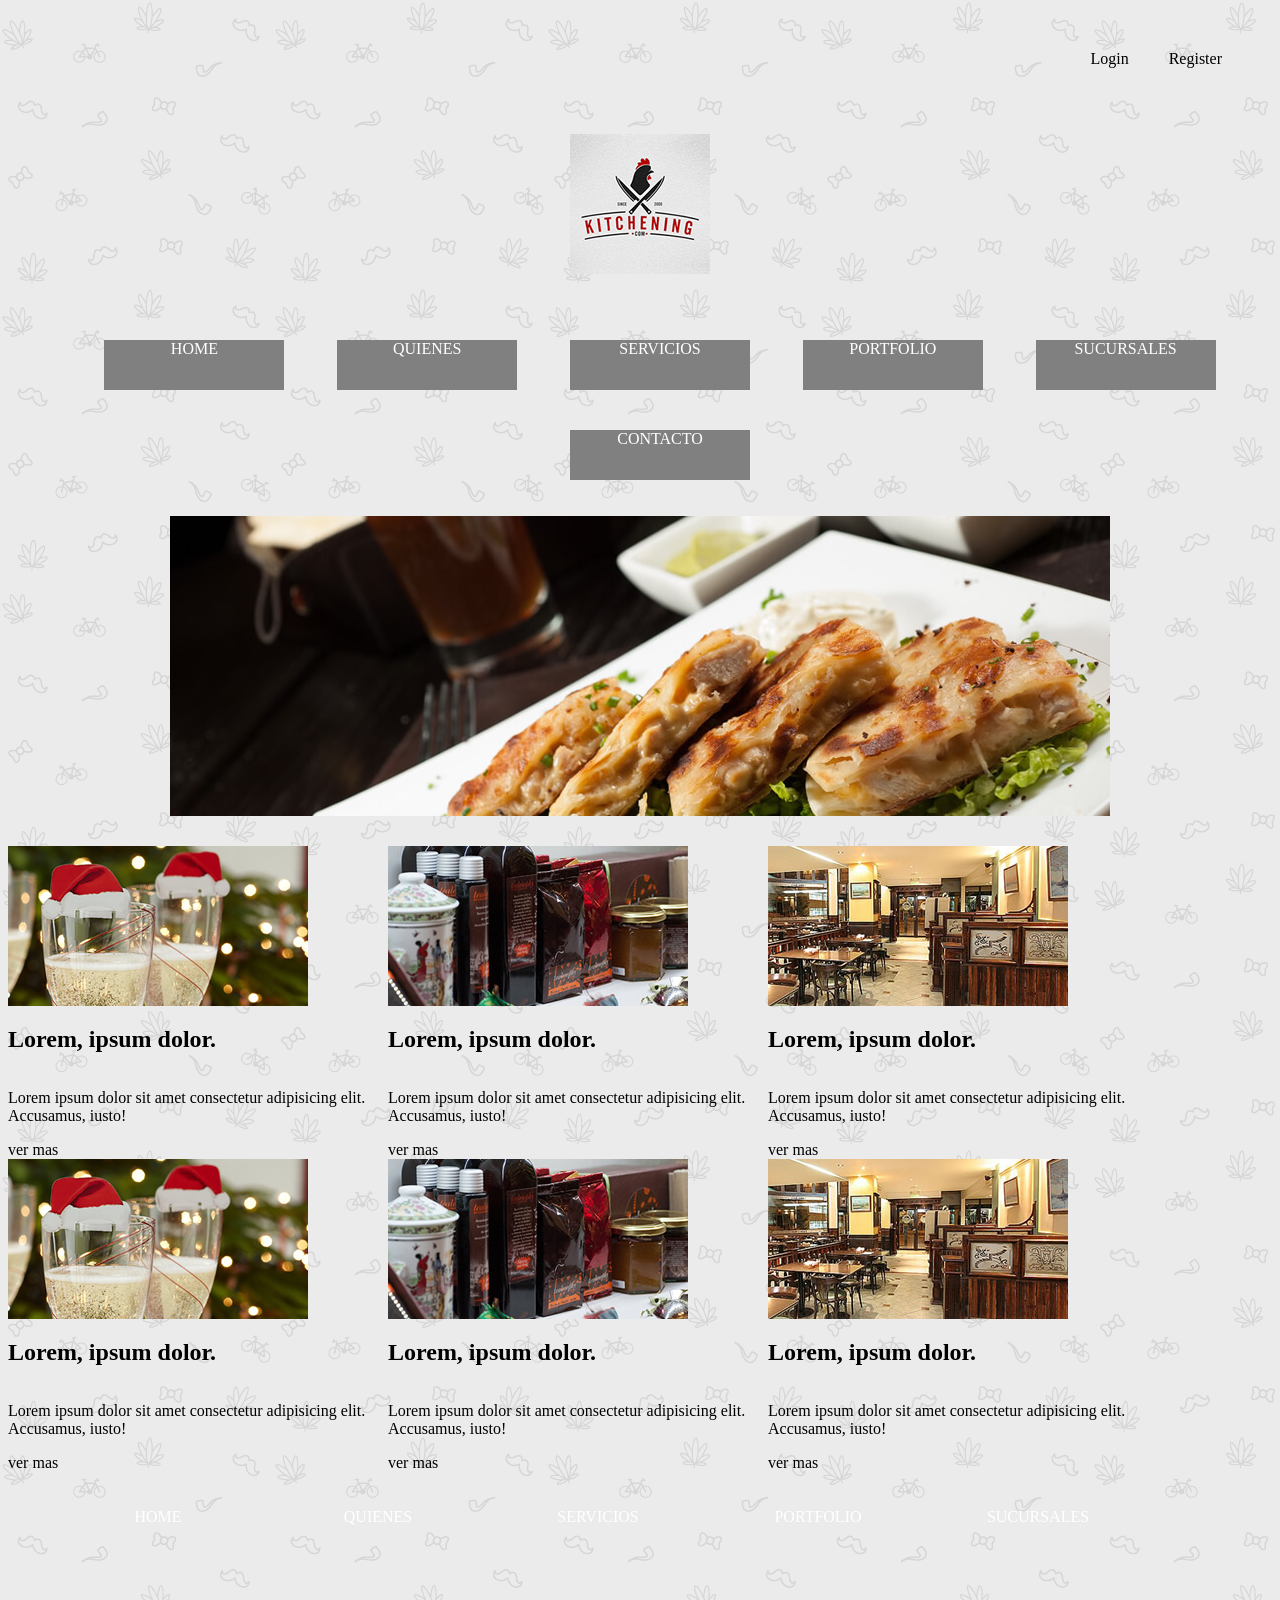
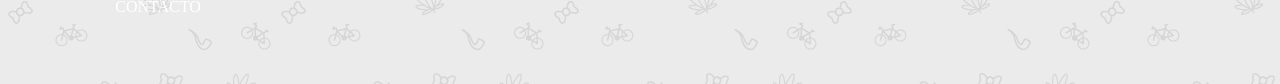
==== Práctica kitchening/index.html @ 5de92939 "Primer commit" ====
<!DOCTYPE html>
<html lang="en">

<head>
    <meta charset="UTF-8">
    <meta name="viewport" content="width=device-width, initial-scale=1.0">
    <link rel="stylesheet" href="./css/styles.css">
    <title>Document</title>
</head>

<body>
    <header>
        <nav>
            <ul class="navegador">
                <li class="navegador1"><a href="./login.html">Login</a></li>
                <li class="navegador1"><a href="./registro.html">Register</a></li>
            </ul>
        </nav>
        <div class="logo0"> <img src="./kitcheningResponsiveYForms_Base/img/logo.jpg" class="logo"></div>
        <ul class="cajapadre">
            <li class="cajas">HOME</li>
            <li class="cajas">QUIENES</li>
            <li class="cajas">SERVICIOS</li>
            <li class="cajas">PORTFOLIO</li>
            <li class="cajas">SUCURSALES</li>
            <li class="cajas">CONTACTO</li>
        </ul>
        <div class="logo0"> <img src="./kitcheningResponsiveYForms_Base/img/img-banner.jpg" alt="" class="img-banner">
        </div>
    </header>
    <section>
        <article><img src="./kitcheningResponsiveYForms_Base/img/img-pdto-1.jpg" alt="" class="imagen">
            <h2>Lorem, ipsum dolor.</h2>
            <p>Lorem ipsum dolor sit amet consectetur adipisicing elit. Accusamus, iusto!</p>
            <div class="vermas">ver mas</div>
        </article>
        <article><img src="./kitcheningResponsiveYForms_Base/img/img-pdto-2.jpg" alt="" class="imagen">
            <h2>Lorem, ipsum dolor.</h2>
            <p>Lorem ipsum dolor sit amet consectetur adipisicing elit. Accusamus, iusto!</p>
            <div class="vermas">ver mas</div>
        </article>
        <article><img src="./kitcheningResponsiveYForms_Base/img/img-pdto-3.jpg" alt="" class="imagen">
            <h2>Lorem, ipsum dolor.</h2>
            <p>Lorem ipsum dolor sit amet consectetur adipisicing elit. Accusamus, iusto!</p>
            <div class="vermas">ver mas</div>
        </article>

        <article><img src="./kitcheningResponsiveYForms_Base/img/img-pdto-1.jpg" alt="" class="imagen" >
            <h2>Lorem, ipsum dolor.</h2>
            <p>Lorem ipsum dolor sit amet consectetur adipisicing elit. Accusamus, iusto!</p>
            <div class="vermas">ver mas</div>
        </article>
        <article><img src="./kitcheningResponsiveYForms_Base/img/img-pdto-2.jpg" alt="" class="imagen">
            <h2>Lorem, ipsum dolor.</h2>
            <p>Lorem ipsum dolor sit amet consectetur adipisicing elit. Accusamus, iusto!</p>
            <div class="vermas">ver mas</div>
        </article>
        <article><img src="./kitcheningResponsiveYForms_Base/img/img-pdto-3.jpg" alt="" class="imagen">
            <h2>Lorem, ipsum dolor.</h2>
            <p>Lorem ipsum dolor sit amet consectetur adipisicing elit. Accusamus, iusto!</p>
            <div class="vermas">ver mas</div>
        </article>
    </section>
    <footer>
        <ul>
            <li class="final">HOME</li>
            <li class="final">QUIENES</li>
            <li class="final">SERVICIOS</li>
            <li class="final">PORTFOLIO</li>
            <li class="final">SUCURSALES</li>
            <li class="final">CONTACTO</li>
        </ul>
    </footer>



</body>

</html>
---- Práctica kitchening/css/styles.css ----
* {
    box-sizing: border-box;
}

body {
    background-image: url(../kitcheningResponsiveYForms_Base/img/bg-body.png);
}

nav a {
    color: black;
    text-decoration: none;
}

ul {
    display: flex;
    flex-wrap: wrap;
    list-style: none;
}

.navegador {
    display: flex;
    flex-wrap: wrap;
    flex-direction: row;
    justify-content: flex-end;
}

.navegador1 {
    margin: 20px;
}

.logo0 {
    display: flex;
    flex-wrap: wrap;
    flex-direction: row;
    justify-content: center;
}

.logo {
    margin: 30px;
}

.cajapadre {
    display: flex;
    flex-wrap: wrap;
    flex-direction: row;
    justify-content: space-around;
    align-items: center;


}

.cajas {
    background-color: gray;
    margin: 20px;
    height: 50px;
    width: 180px;
    color: white;
    text-align: center;
    align-self: center
}

header {
    margin: 30px;
}

.banner {
    margin: 20px;
    width: 1180px;
}

.final {
    margin: 20px;
    height: 50px;
    width: 180px;
    color: white;
    text-align: center;
    align-self: center
}

article {
    display: flex;
    flex-direction: row;
    flex-wrap: wrap;
    width: 380px;
}

section {
    display: flex;
     flex-direction: row ;
    flex-wrap: wrap;
}
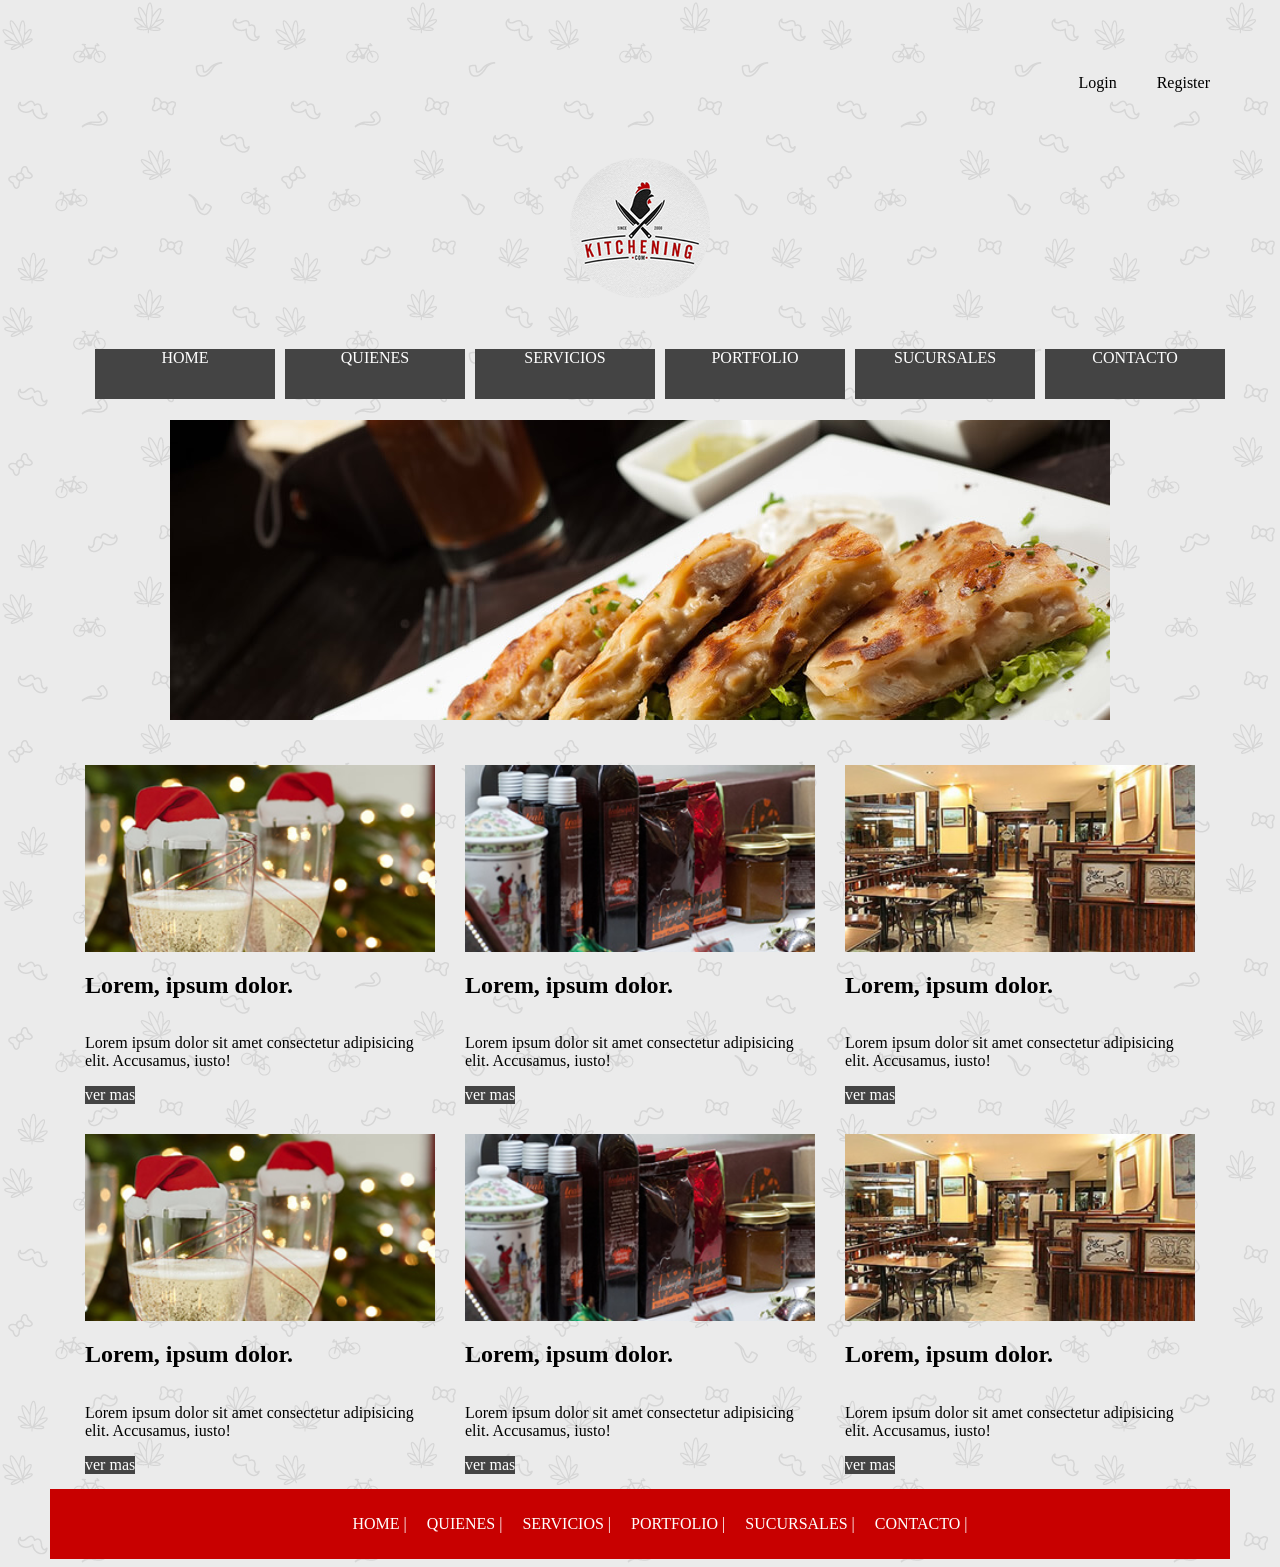
==== commit ad0c5643: "cambios en formulario de login" ====
--- a/Práctica kitchening/index.html
+++ b/Práctica kitchening/index.html
@@ -5,7 +5,7 @@
     <meta charset="UTF-8">
     <meta name="viewport" content="width=device-width, initial-scale=1.0">
     <link rel="stylesheet" href="./css/styles.css">
-    <title>Document</title>
+    <title>INDEX</title>
 </head>
 
 <body>
@@ -45,7 +45,7 @@
             <div class="vermas">ver mas</div>
         </article>
 
-        <article><img src="./kitcheningResponsiveYForms_Base/img/img-pdto-1.jpg" alt="" class="imagen" >
+        <article><img src="./kitcheningResponsiveYForms_Base/img/img-pdto-1.jpg" alt="" class="imagen">
             <h2>Lorem, ipsum dolor.</h2>
             <p>Lorem ipsum dolor sit amet consectetur adipisicing elit. Accusamus, iusto!</p>
             <div class="vermas">ver mas</div>
@@ -63,12 +63,12 @@
     </section>
     <footer>
         <ul>
-            <li class="final">HOME</li>
-            <li class="final">QUIENES</li>
-            <li class="final">SERVICIOS</li>
-            <li class="final">PORTFOLIO</li>
-            <li class="final">SUCURSALES</li>
-            <li class="final">CONTACTO</li>
+            <li class="final">HOME | </li>
+            <li class="final">QUIENES | </li>
+            <li class="final">SERVICIOS |</li>
+            <li class="final">PORTFOLIO | </li>
+            <li class="final">SUCURSALES |</li>
+            <li class="final">CONTACTO |</li>
         </ul>
     </footer>
 
--- a/Práctica kitchening/css/styles.css
+++ b/Práctica kitchening/css/styles.css
@@ -4,6 +4,9 @@
 
 body {
     background-image: url(../kitcheningResponsiveYForms_Base/img/bg-body.png);
+    display: flex;
+    flex-direction: column;
+    align-items: center;
 }
 
 nav a {
@@ -27,65 +30,79 @@
 .navegador1 {
     margin: 20px;
 }
-
 .logo0 {
     display: flex;
     flex-wrap: wrap;
     flex-direction: row;
     justify-content: center;
 }
-
 .logo {
     margin: 30px;
+    border-radius: 180px;
 }
-
 .cajapadre {
     display: flex;
     flex-wrap: wrap;
     flex-direction: row;
-    justify-content: space-around;
-    align-items: center;
-
-
+     justify-content: center;
+     align-items: center;
+    width: 1180px;
 }
-
 .cajas {
-    background-color: gray;
-    margin: 20px;
+    background-color: #444;
     height: 50px;
     width: 180px;
     color: white;
-    text-align: center;
-    align-self: center
+    align-self: center;
+    display: flex;
+    justify-content: space-around;
+    margin: 5px;
 }
-
 header {
     margin: 30px;
 }
-
 .banner {
     margin: 20px;
     width: 1180px;
 }
+section {
+    display: flex;
+    flex-wrap: wrap;
+    justify-content: center;
+    width: 1180px;
+    margin: 0;
 
-.final {
-    margin: 20px;
-    height: 50px;
-    width: 180px;
-    color: white;
-    text-align: center;
-    align-self: center
 }
+
 
 article {
     display: flex;
     flex-direction: row;
     flex-wrap: wrap;
+    align-items: flex-start;
+    margin: 15px;
+    width: 350px;
+}
+
+.imagen {
     width: 380px;
 }
 
-section {
+.vermas {
+    background-color: #444;
+    color: white;
+    margin: 0;
+}
+
+.final {
+    margin: 10px;
+    color: white;
+}
+
+footer  {
+    background-color: rgb(200, 0, 0);
+    width: 1180px;
     display: flex;
-     flex-direction: row ;
-    flex-wrap: wrap;
-}+    justify-content: center;
+}
+.contenedor {width: 350px;}
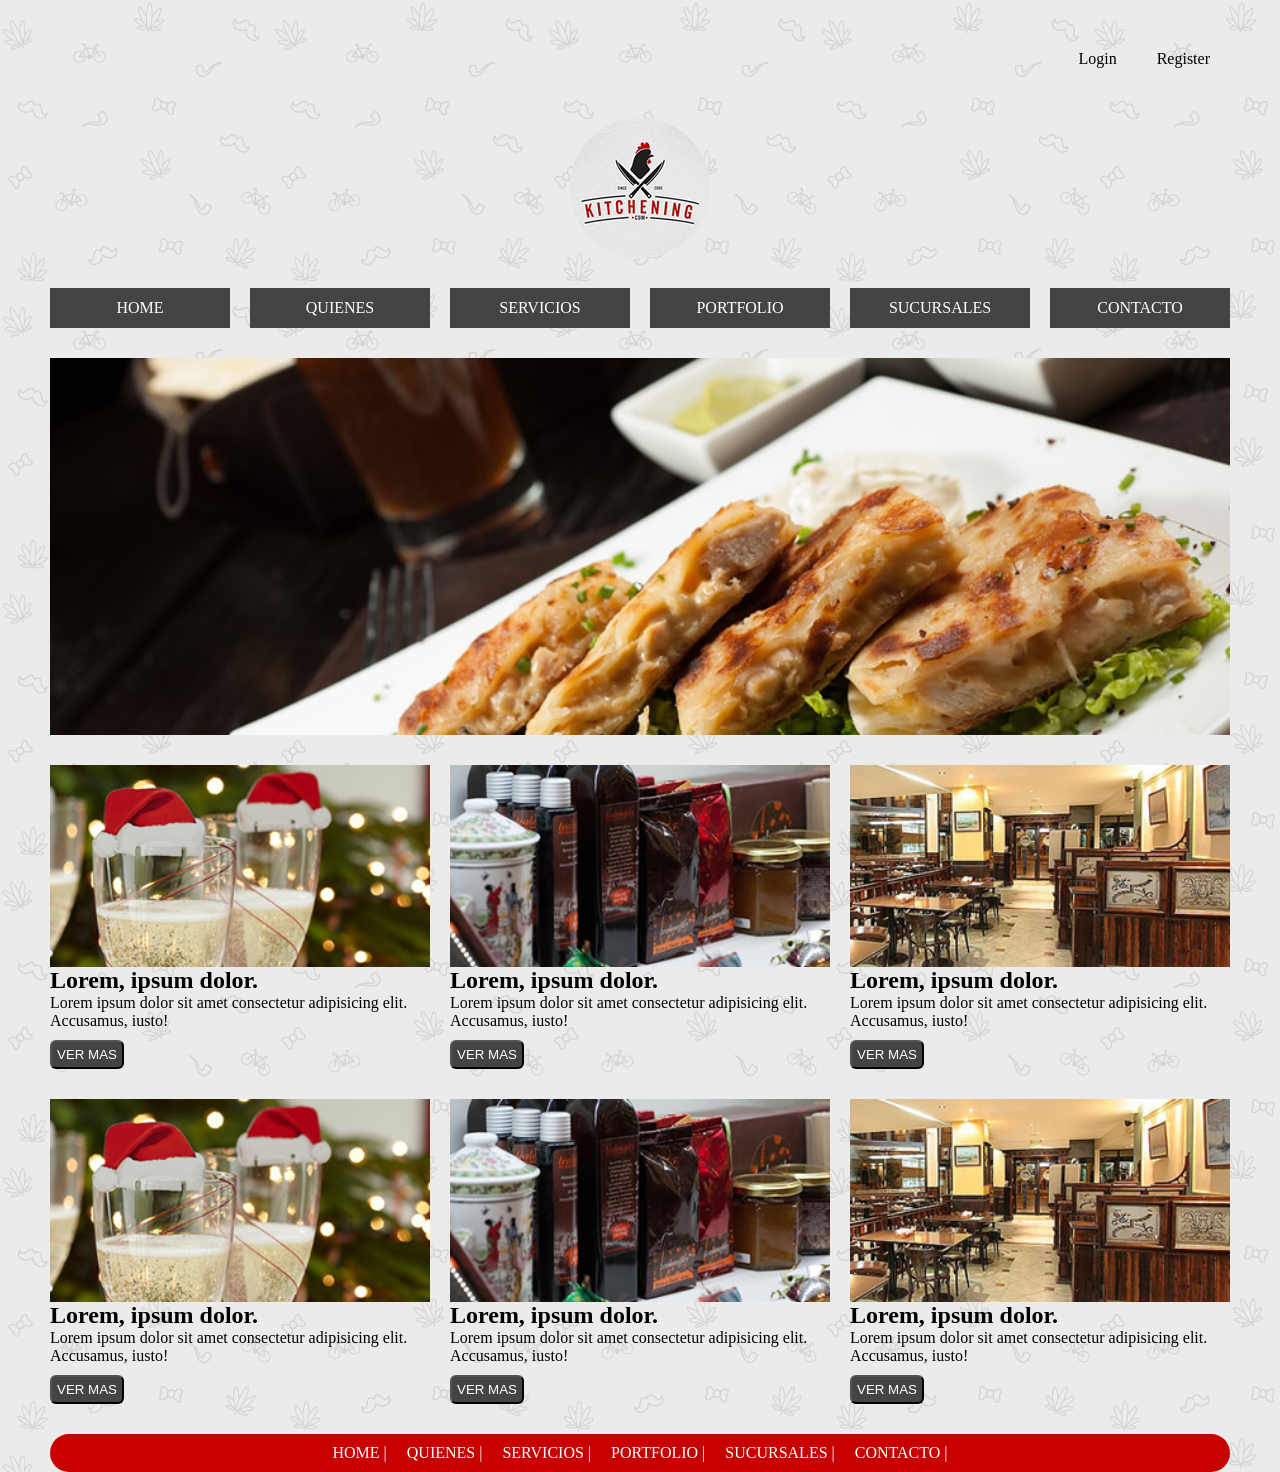
==== commit 1db6f10b: "termine index" ====
--- a/Práctica kitchening/index.html
+++ b/Práctica kitchening/index.html
@@ -5,7 +5,7 @@
     <meta charset="UTF-8">
     <meta name="viewport" content="width=device-width, initial-scale=1.0">
     <link rel="stylesheet" href="./css/styles.css">
-    <title>INDEX</title>
+    <title>HOME</title>
 </head>
 
 <body>
@@ -17,50 +17,58 @@
             </ul>
         </nav>
         <div class="logo0"> <img src="./kitcheningResponsiveYForms_Base/img/logo.jpg" class="logo"></div>
-        <ul class="cajapadre">
-            <li class="cajas">HOME</li>
+       <nav>
+         <ul class="cajapadre">
+            <li class="cajas"><a href="./index.html">HOME</a></li>
             <li class="cajas">QUIENES</li>
             <li class="cajas">SERVICIOS</li>
             <li class="cajas">PORTFOLIO</li>
             <li class="cajas">SUCURSALES</li>
             <li class="cajas">CONTACTO</li>
         </ul>
-        <div class="logo0"> <img src="./kitcheningResponsiveYForms_Base/img/img-banner.jpg" alt="" class="img-banner">
+       </nav>
+       
+    </header>
+
+    <main>
+        <div class="img-banner"> 
+            <img src="./kitcheningResponsiveYForms_Base/img/img-banner.jpg" alt="">
         </div>
-    </header>
-    <section>
-        <article><img src="./kitcheningResponsiveYForms_Base/img/img-pdto-1.jpg" alt="" class="imagen">
-            <h2>Lorem, ipsum dolor.</h2>
-            <p>Lorem ipsum dolor sit amet consectetur adipisicing elit. Accusamus, iusto!</p>
-            <div class="vermas">ver mas</div>
-        </article>
-        <article><img src="./kitcheningResponsiveYForms_Base/img/img-pdto-2.jpg" alt="" class="imagen">
-            <h2>Lorem, ipsum dolor.</h2>
-            <p>Lorem ipsum dolor sit amet consectetur adipisicing elit. Accusamus, iusto!</p>
-            <div class="vermas">ver mas</div>
-        </article>
-        <article><img src="./kitcheningResponsiveYForms_Base/img/img-pdto-3.jpg" alt="" class="imagen">
-            <h2>Lorem, ipsum dolor.</h2>
-            <p>Lorem ipsum dolor sit amet consectetur adipisicing elit. Accusamus, iusto!</p>
-            <div class="vermas">ver mas</div>
-        </article>
+        <section>
+            <article><img src="./kitcheningResponsiveYForms_Base/img/img-pdto-1.jpg" alt="" class="imagen">
+                <h2>Lorem, ipsum dolor.</h2>
+                <p>Lorem ipsum dolor sit amet consectetur adipisicing elit. Accusamus, iusto!</p>
 
-        <article><img src="./kitcheningResponsiveYForms_Base/img/img-pdto-1.jpg" alt="" class="imagen">
-            <h2>Lorem, ipsum dolor.</h2>
-            <p>Lorem ipsum dolor sit amet consectetur adipisicing elit. Accusamus, iusto!</p>
-            <div class="vermas">ver mas</div>
-        </article>
-        <article><img src="./kitcheningResponsiveYForms_Base/img/img-pdto-2.jpg" alt="" class="imagen">
-            <h2>Lorem, ipsum dolor.</h2>
-            <p>Lorem ipsum dolor sit amet consectetur adipisicing elit. Accusamus, iusto!</p>
-            <div class="vermas">ver mas</div>
-        </article>
-        <article><img src="./kitcheningResponsiveYForms_Base/img/img-pdto-3.jpg" alt="" class="imagen">
-            <h2>Lorem, ipsum dolor.</h2>
-            <p>Lorem ipsum dolor sit amet consectetur adipisicing elit. Accusamus, iusto!</p>
-            <div class="vermas">ver mas</div>
-        </article>
-    </section>
+                <button type="submit" class="vermas">VER MAS</button>
+            </article>
+            <article><img src="./kitcheningResponsiveYForms_Base/img/img-pdto-2.jpg" alt="" class="imagen">
+                <h2>Lorem, ipsum dolor.</h2>
+                <p>Lorem ipsum dolor sit amet consectetur adipisicing elit. Accusamus, iusto!</p>
+                <button type="submit" class="vermas">VER MAS</button>
+            </article>
+            <article><img src="./kitcheningResponsiveYForms_Base/img/img-pdto-3.jpg" alt="" class="imagen">
+                <h2>Lorem, ipsum dolor.</h2>
+                <p>Lorem ipsum dolor sit amet consectetur adipisicing elit. Accusamus, iusto!</p>
+                <button type="submit" class="vermas">VER MAS</button>
+            </article>
+
+            <article><img src="./kitcheningResponsiveYForms_Base/img/img-pdto-1.jpg" alt="" class="imagen">
+                <h2>Lorem, ipsum dolor.</h2>
+                <p>Lorem ipsum dolor sit amet consectetur adipisicing elit. Accusamus, iusto!</p>
+                <button type="submit" class="vermas">VER MAS</button>
+            </article>
+            <article><img src="./kitcheningResponsiveYForms_Base/img/img-pdto-2.jpg" alt="" class="imagen">
+                <h2>Lorem, ipsum dolor.</h2>
+                <p>Lorem ipsum dolor sit amet consectetur adipisicing elit. Accusamus, iusto!</p>
+                <button type="submit" class="vermas">VER MAS</button>
+            </article>
+            <article><img src="./kitcheningResponsiveYForms_Base/img/img-pdto-3.jpg" alt="" class="imagen">
+                <h2>Lorem, ipsum dolor.</h2>
+                <p>Lorem ipsum dolor sit amet consectetur adipisicing elit. Accusamus, iusto!</p>
+                <button type="submit" class="vermas">VER MAS</button>
+            </article>
+        </section>
+    </main>
     <footer>
         <ul>
             <li class="final">HOME | </li>
--- a/Práctica kitchening/css/styles.css
+++ b/Práctica kitchening/css/styles.css
@@ -1,5 +1,7 @@
 * {
     box-sizing: border-box;
+    margin: 0;
+    padding: 0;
 }
 
 body {
@@ -7,6 +9,7 @@
     display: flex;
     flex-direction: column;
     align-items: center;
+
 }
 
 nav a {
@@ -18,6 +21,7 @@
     display: flex;
     flex-wrap: wrap;
     list-style: none;
+    width: 100%;
 }
 
 .navegador {
@@ -30,49 +34,80 @@
 .navegador1 {
     margin: 20px;
 }
+
 .logo0 {
     display: flex;
     flex-wrap: wrap;
     flex-direction: row;
     justify-content: center;
 }
+
 .logo {
     margin: 30px;
-    border-radius: 180px;
+    border-radius: 50%;
 }
+
 .cajapadre {
     display: flex;
     flex-wrap: wrap;
     flex-direction: row;
-     justify-content: center;
-     align-items: center;
+    justify-content: space-between;
+    padding: 0;
+    margin: 0 auto;
     width: 1180px;
+
 }
+
+.cajas a {
+    color: white;
+}
+
 .cajas {
     background-color: #444;
-    height: 50px;
+    padding: 4px 16px;
+    color: white;
     width: 180px;
-    color: white;
-    align-self: center;
+    height: 40px;
     display: flex;
-    justify-content: space-around;
-    margin: 5px;
+    justify-content: center;
+    align-items: center;
 }
+
 header {
     margin: 30px;
 }
-.banner {
-    margin: 20px;
+
+main {}
+
+.img-banner {
+    width: 1180px;
+    display: flex;
+    flex-direction: row;
+    justify-content: center;
+    width: 100%;
+}
+
+.img-banner img {
     width: 1180px;
 }
+
 section {
+    padding: 20px;
     display: flex;
     flex-wrap: wrap;
     justify-content: center;
     width: 1180px;
     margin: 0;
+    width: 1180px;
+    margin: 0 auto;
+    padding: 0;
+    display: flex;
+    flex-wrap: wrap;
+    justify-content: space-between;
+    row-gap: 30px;
+    margin-top: 30px;
+}
 
-}
 
 
 article {
@@ -80,8 +115,8 @@
     flex-direction: row;
     flex-wrap: wrap;
     align-items: flex-start;
-    margin: 15px;
-    width: 350px;
+    width: 380px;
+
 }
 
 .imagen {
@@ -91,7 +126,9 @@
 .vermas {
     background-color: #444;
     color: white;
-    margin: 0;
+    border-radius: 6px;
+    padding: 5px;
+    margin-top: 10px;
 }
 
 .final {
@@ -99,10 +136,19 @@
     color: white;
 }
 
-footer  {
-    background-color: rgb(200, 0, 0);
-    width: 1180px;
+footer ul {
+
     display: flex;
     justify-content: center;
 }
-.contenedor {width: 350px;}
+
+footer {
+    background-color: rgb(200, 0, 0);
+    border-radius: 20px 20px;
+    width: 1180px;
+    margin-top: 30px;
+}
+
+.contenedor {
+    width: 350px;
+}
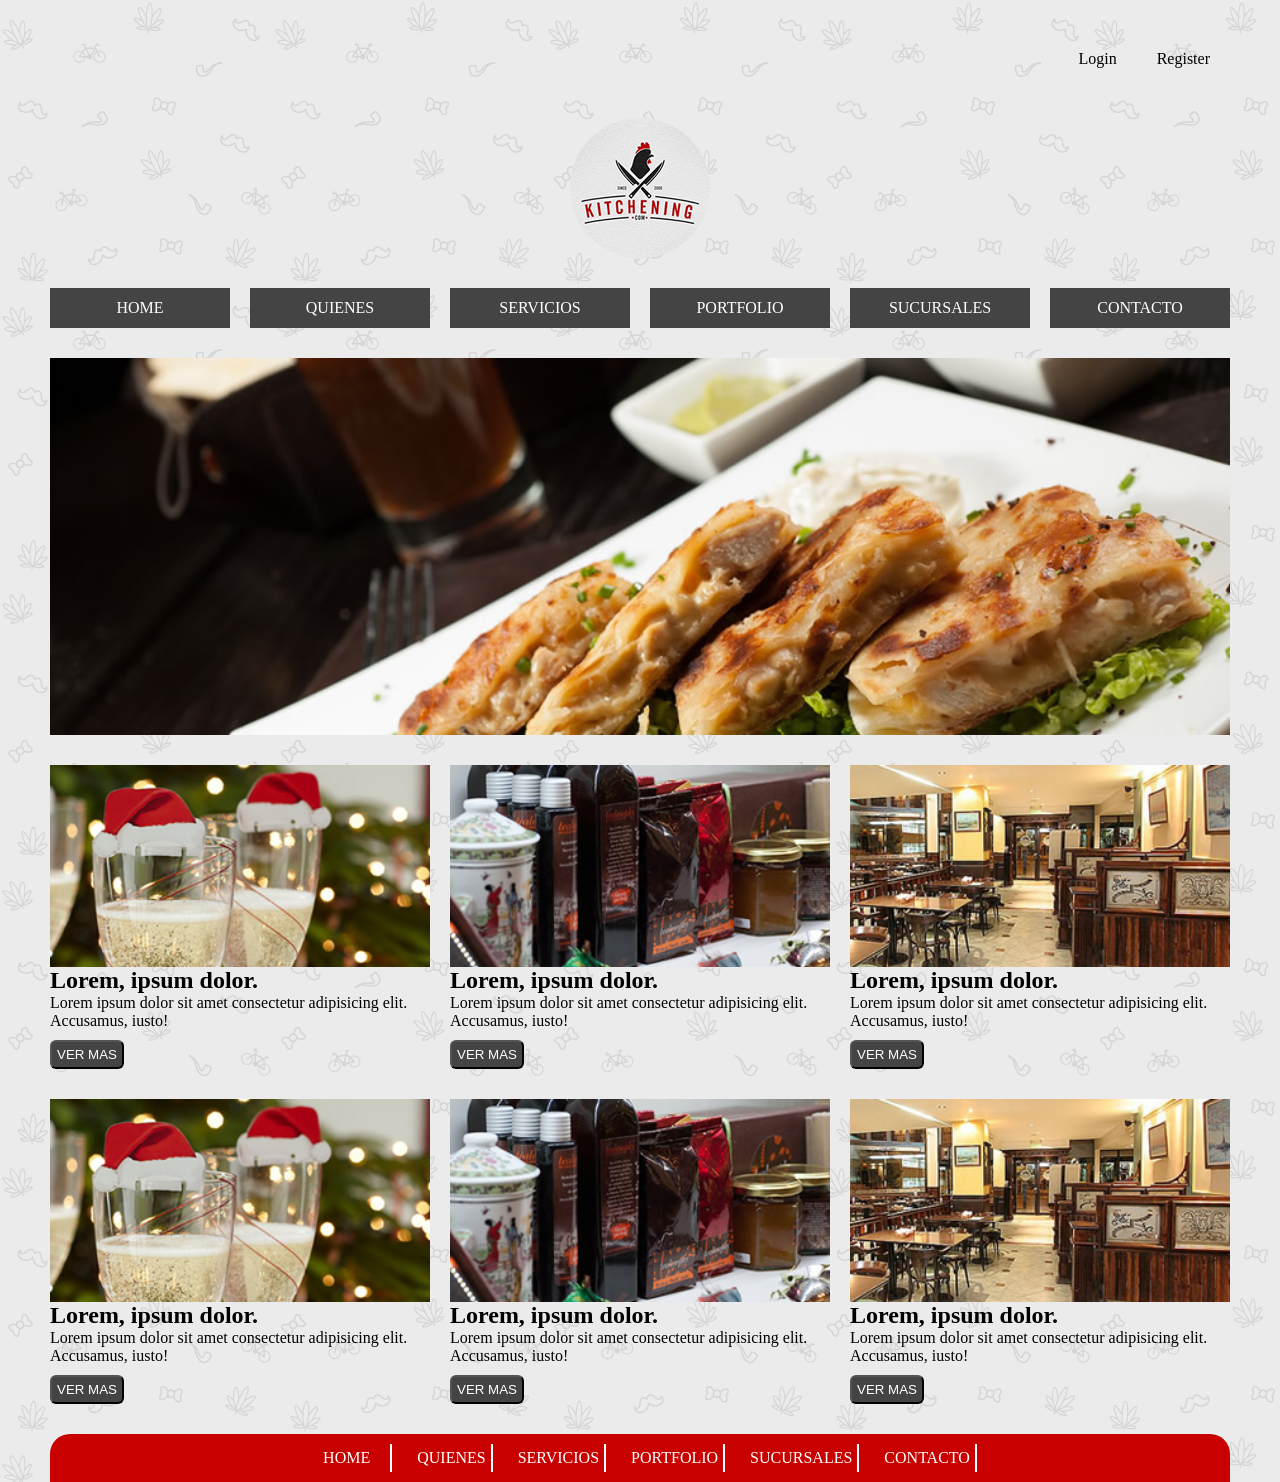
==== commit b3dca5f6: "avaze algo" ====
--- a/Práctica kitchening/index.html
+++ b/Práctica kitchening/index.html
@@ -70,13 +70,13 @@
         </section>
     </main>
     <footer>
-        <ul>
-            <li class="final">HOME | </li>
-            <li class="final">QUIENES | </li>
-            <li class="final">SERVICIOS |</li>
-            <li class="final">PORTFOLIO | </li>
-            <li class="final">SUCURSALES |</li>
-            <li class="final">CONTACTO |</li>
+        <ul class="final1">
+            <li class="final"><a href="./index.html">HOME</a>  </li>
+            <li class="final">QUIENES  </li>
+            <li class="final">SERVICIOS </li>
+            <li class="final">PORTFOLIO  </li>
+            <li class="final">SUCURSALES </li>
+            <li class="final">CONTACTO </li>
         </ul>
     </footer>
 
--- a/Práctica kitchening/css/styles.css
+++ b/Práctica kitchening/css/styles.css
@@ -134,6 +134,15 @@
 .final {
     margin: 10px;
     color: white;
+    border-right: solid 2px white;
+    padding: 5px;
+}
+
+.final a {
+    margin: 10px;
+    color: white;
+    padding: 5px;
+    text-decoration: none;
 }
 
 footer ul {
@@ -144,11 +153,174 @@
 
 footer {
     background-color: rgb(200, 0, 0);
-    border-radius: 20px 20px;
+    border-radius: 20px 20px 0 0;
     width: 1180px;
     margin-top: 30px;
 }
 
 .contenedor {
     width: 350px;
+    background-color: gray;
+
+}
+
+form {
+    display: flex;
+    flex-direction: column;
+    margin: 20px;
+}
+
+@media (max-width: 768px) {
+    body {
+        display: flex;
+        flex-direction: column;
+        flex-wrap: wrap;
+        width: 100%;
+        width: 768px;
+        justify-content: center;
+    }
+
+    section {
+        display: flex;
+        flex-direction: row;
+        flex-wrap: wrap;
+        width: 100%;
+        justify-content: center;
+    }
+
+    .img-banner {
+        width: 768px;
+        justify-content: center;        
+    }
+
+    footer {
+        display: flex;
+        flex-direction: column;
+        width: 100%;
+        margin: 20vh;
+        width: 768px;
+        justify-content: center;
+        background-color: unset;
+        border-radius: 0;
+    }
+
+    .final {
+        border-right: solid 0;
+        background-color: #444;
+        align-self: center;
+        align-items: center;
+        width: 100%;
+        margin: 0;
+        width: 768px;
+
+    article {
+            width: 768px;
+        }
+    }
+
+    .final1 {
+        display: flex;
+        justify-content: space-between;
+        flex-wrap: wrap;
+        flex-direction: column;
+    }
+
+    .cajapadre {
+        display: flex;
+        padding: 0;
+        flex-direction: column;
+
+    }
+
+    .cajas {
+        margin: 0;
+
+
+    }
+
+
+
+}
+
+@media (max-width: 420px) {
+    section {
+        display: flex;
+        flex-direction: column;
+        flex-wrap: wrap;
+        width: 100%;
+        justify-content: center;
+    }
+
+    body {
+        display: flex;
+        flex-direction: column;
+        flex-wrap: wrap;
+        height: 100%;
+        align-items: center;
+        align-self: center;
+        margin: 0;
+        padding: 0;
+        width: 100%;
+        width: 420px;
+        
+
+    }
+
+    .logo {
+        justify-content: center;
+    }
+
+    .img-banner {
+        height: 0;
+        width: 0;
+    }
+
+    footer {
+        display: flex;
+        flex-direction: column;
+        width: 100%;
+        margin: 20vh;
+        justify-content: center;
+        background-color: unset;
+        border-radius: 0;
+    }
+
+    .final {
+        border-right: solid 0;
+        background-color: #444;
+        align-self: center;
+        align-items: center;
+        width: 100%;
+        margin: 0;
+    }
+
+    .final1 {
+        display: flex;
+        justify-content: space-between;
+        flex-wrap: wrap;
+        flex-direction: column;
+    }
+
+    .cajapadre {
+        display: block;
+        padding: 0;
+        height: 0;
+        width: 0;
+        background-color: none;
+    }
+
+    .cajas {
+        height: 0;
+        width: 0;
+        color: none;
+        background-color: none;
+    }
+
+    .navegador a {
+        justify-content: space-around;
+    }
+
+    .navegador {
+        justify-content: space-around;
+    }
 }
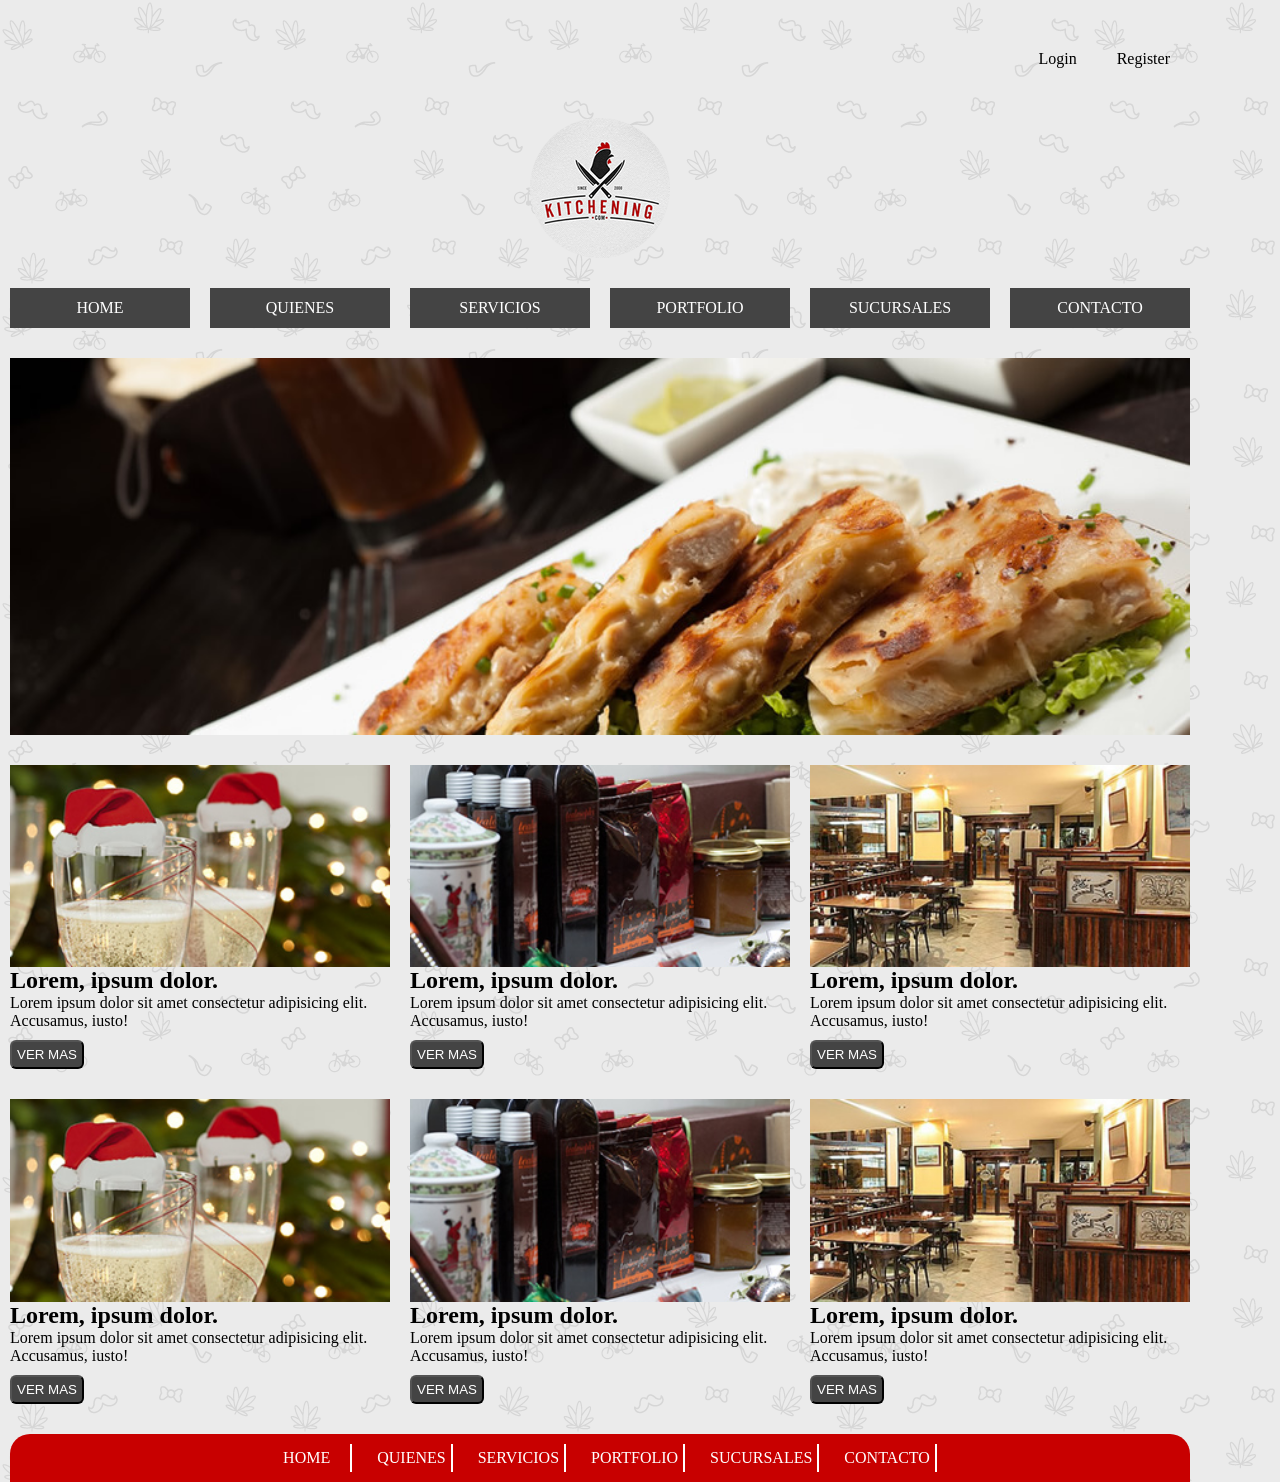
==== commit d88eb435: "termine practica" ====
--- a/Práctica kitchening/index.html
+++ b/Práctica kitchening/index.html
@@ -17,7 +17,7 @@
             </ul>
         </nav>
         <div class="logo0"> <img src="./kitcheningResponsiveYForms_Base/img/logo.jpg" class="logo"></div>
-       <nav>
+       <nav class="cajapadre1">
          <ul class="cajapadre">
             <li class="cajas"><a href="./index.html">HOME</a></li>
             <li class="cajas">QUIENES</li>
--- a/Práctica kitchening/css/styles.css
+++ b/Práctica kitchening/css/styles.css
@@ -9,6 +9,7 @@
     display: flex;
     flex-direction: column;
     align-items: center;
+    width: 1200px;
 
 }
 
@@ -170,157 +171,89 @@
     margin: 20px;
 }
 
-@media (max-width: 768px) {
+@media (max-width: 768px) 
+{body {
+        width: 768px;
+        overflow:none ;
+    }
+    header{width: 768px;}
+
+    .img-banner {
+        width: 768px;
+        width: 100%;
+    }
+
+    .cajapadre { width: 768px;
+    }
+.cajas{
+    width: 120px;
+    padding: 20px;
+}
+    main {
+        width: 768px;
+        display: flex;
+        flex-wrap: wrap;
+    }
+  footer{background-color: transparent;
+justify-self: center;}
+
+  .final1 {
+        background-color: #444;
+        display: flex;
+        flex-direction: column;
+        flex-wrap: wrap;
+        align-items: center;
+        width: 768px;
+        margin: 10px;
+        justify-self: center;
+        padding: 10px;
+    }
+    .final { border: none;
+        align-items: center;
+    }
+    .final ul { margin: 10px;}
+
+    }
+
+@media (max-width: 420px) {
     body {
-        display: flex;
-        flex-direction: column;
-        flex-wrap: wrap;
-        width: 100%;
-        width: 768px;
-        justify-content: center;
-    }
-
-    section {
-        display: flex;
-        flex-direction: row;
-        flex-wrap: wrap;
-        width: 100%;
-        justify-content: center;
-    }
-
-    .img-banner {
-        width: 768px;
-        justify-content: center;        
-    }
-
-    footer {
-        display: flex;
-        flex-direction: column;
-        width: 100%;
-        margin: 20vh;
-        width: 768px;
-        justify-content: center;
-        background-color: unset;
-        border-radius: 0;
-    }
-
-    .final {
-        border-right: solid 0;
-        background-color: #444;
-        align-self: center;
-        align-items: center;
-        width: 100%;
-        margin: 0;
-        width: 768px;
-
-    article {
-            width: 768px;
-        }
-    }
-
-    .final1 {
-        display: flex;
-        justify-content: space-between;
-        flex-wrap: wrap;
-        flex-direction: column;
-    }
-
-    .cajapadre {
-        display: flex;
-        padding: 0;
-        flex-direction: column;
-
-    }
-
-    .cajas {
-        margin: 0;
-
-
-    }
-
-
-
-}
-
-@media (max-width: 420px) {
-    section {
-        display: flex;
-        flex-direction: column;
-        flex-wrap: wrap;
-        width: 100%;
-        justify-content: center;
-    }
-
-    body {
-        display: flex;
-        flex-direction: column;
-        flex-wrap: wrap;
-        height: 100%;
-        align-items: center;
-        align-self: center;
-        margin: 0;
-        padding: 0;
-        width: 100%;
         width: 420px;
         
-
-    }
-
-    .logo {
-        justify-content: center;
     }
 
     .img-banner {
-        height: 0;
-        width: 0;
-    }
-
-    footer {
+        display: none;
+    }
+
+    .cajapadre {
+        display: none;
+    }
+
+    main {
+        width: 420px;
+        display: flex;
+        flex-wrap: wrap;
+        width: 100%;
+        padding-left: 20px;
+    }
+    footer { 
+        width: 420px;
+         padding: 20px;
+        background-color: transparent  ;
+       
+    }
+    .final1 {
+        background-color: #444;
         display: flex;
         flex-direction: column;
-        width: 100%;
-        margin: 20vh;
-        justify-content: center;
-        background-color: unset;
-        border-radius: 0;
-    }
-
-    .final {
-        border-right: solid 0;
-        background-color: #444;
-        align-self: center;
-        align-items: center;
-        width: 100%;
-        margin: 0;
-    }
-
-    .final1 {
-        display: flex;
-        justify-content: space-between;
-        flex-wrap: wrap;
-        flex-direction: column;
-    }
-
-    .cajapadre {
-        display: block;
-        padding: 0;
-        height: 0;
-        width: 0;
-        background-color: none;
-    }
-
-    .cajas {
-        height: 0;
-        width: 0;
-        color: none;
-        background-color: none;
-    }
-
-    .navegador a {
-        justify-content: space-around;
-    }
-
-    .navegador {
-        justify-content: space-around;
-    }
+        flex-wrap: wrap;
+        align-items: center;
+   
+        
+       
+    }
+    .final { border: none;
+        align-items: center;
+    }
+    .navegador { justify-content:space-between ;}
 }
